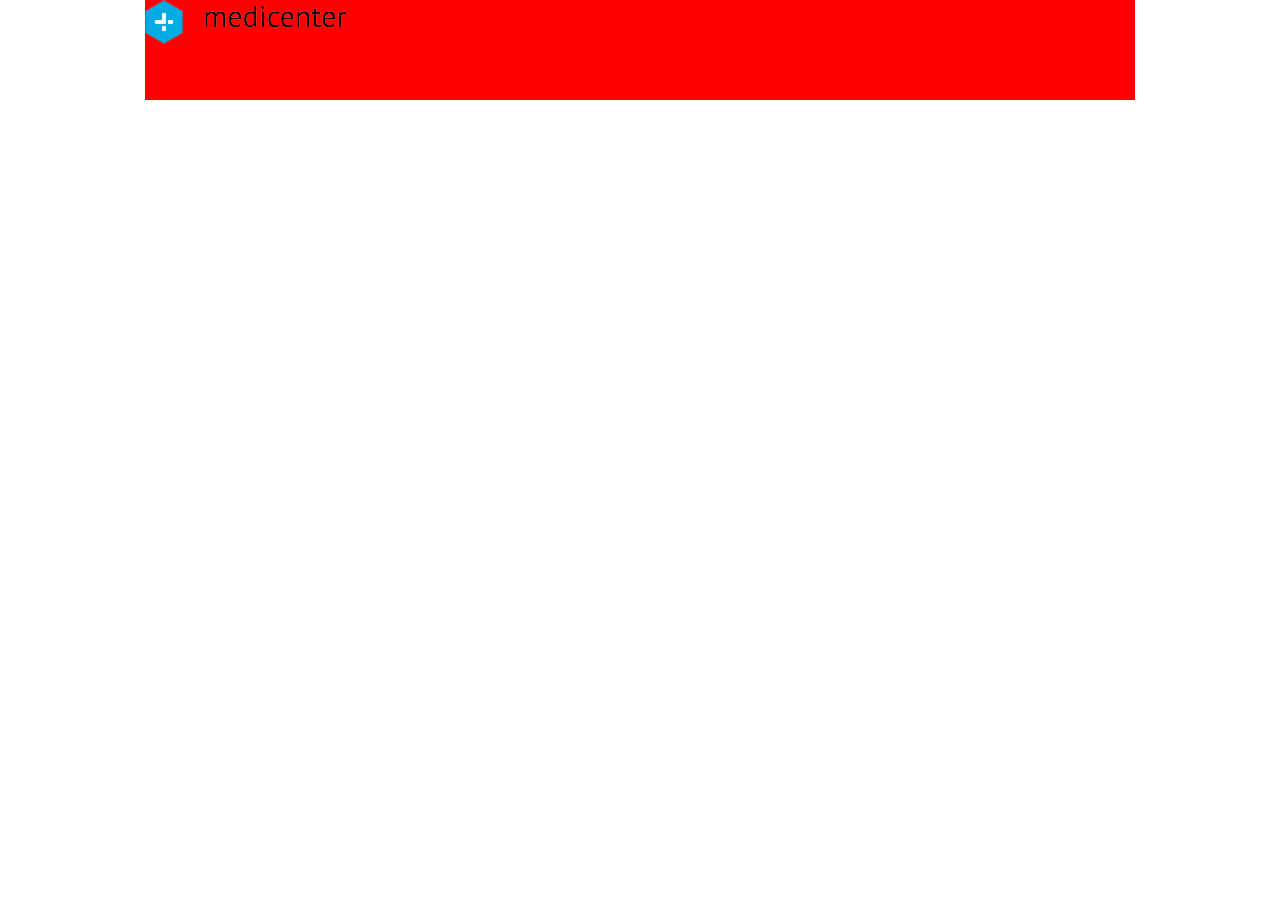
==== projetos/medicenter/index.html @ 92464fda "Medicenter" ====
<!DOCTYPE html>
<html lang="pt-BR">
<head>
    <meta charset="UTF-8">
    <meta name="viewport" content="width=device-width, initial-scale=1.0">
    <title>Medicenter</title>

    <link rel="stylesheet" href="assets/css/template.css">

</head>
<body>
    <header>
        <div class="container">
            <div class="logo">
                <img src="assets/images/logo.png" alt="Medicenter">
            </div>                
        </div>
    </header>

    <main>

    </main>

    <footer>

    </footer>   
</body>
</html>
---- projetos/medicenter/assets/css/template.css ----
body {
    margin: 0px;
    padding: 0px;
}

header {
    display: flex;
    justify-content: center;
}

.container {
    width: 990px;
    height: 100px;
    background-color: red;
}
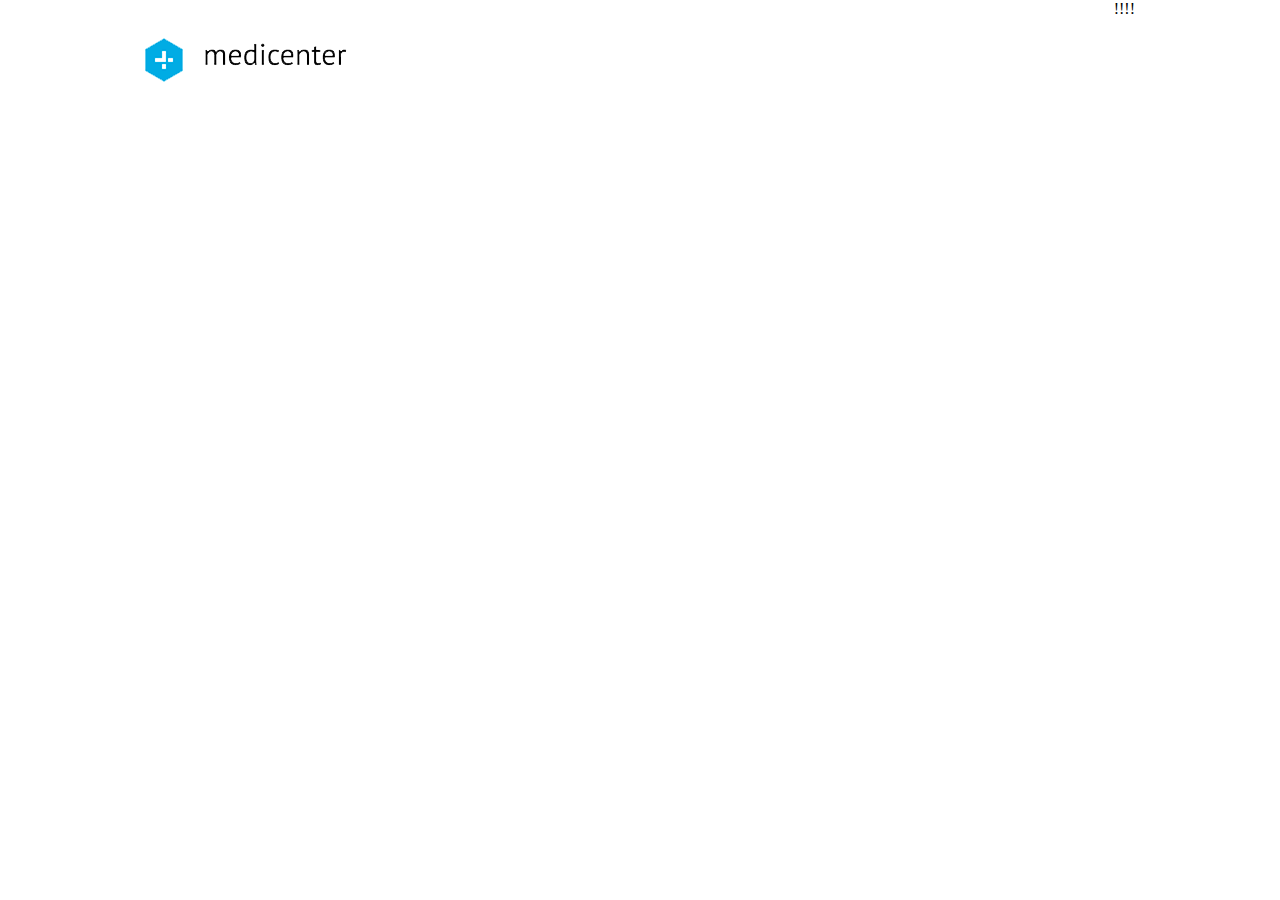
==== commit b7f0fd15: "header" ====
--- a/projetos/medicenter/index.html
+++ b/projetos/medicenter/index.html
@@ -13,6 +13,9 @@
         <div class="container">
             <div class="logo">
                 <img src="assets/images/logo.png" alt="Medicenter">
+            </div>
+            <div class="menu">
+                !!!!
             </div>                
         </div>
     </header>
--- a/projetos/medicenter/assets/css/template.css
+++ b/projetos/medicenter/assets/css/template.css
@@ -6,10 +6,16 @@
 header {
     display: flex;
     justify-content: center;
+    height: 120px;
 }
 
 .container {
+    display: flex;
+    justify-content: space-between;
     width: 990px;
-    height: 100px;
-    background-color: red;
+}
+
+.logo {
+    display: flex;
+    align-items: center;
 }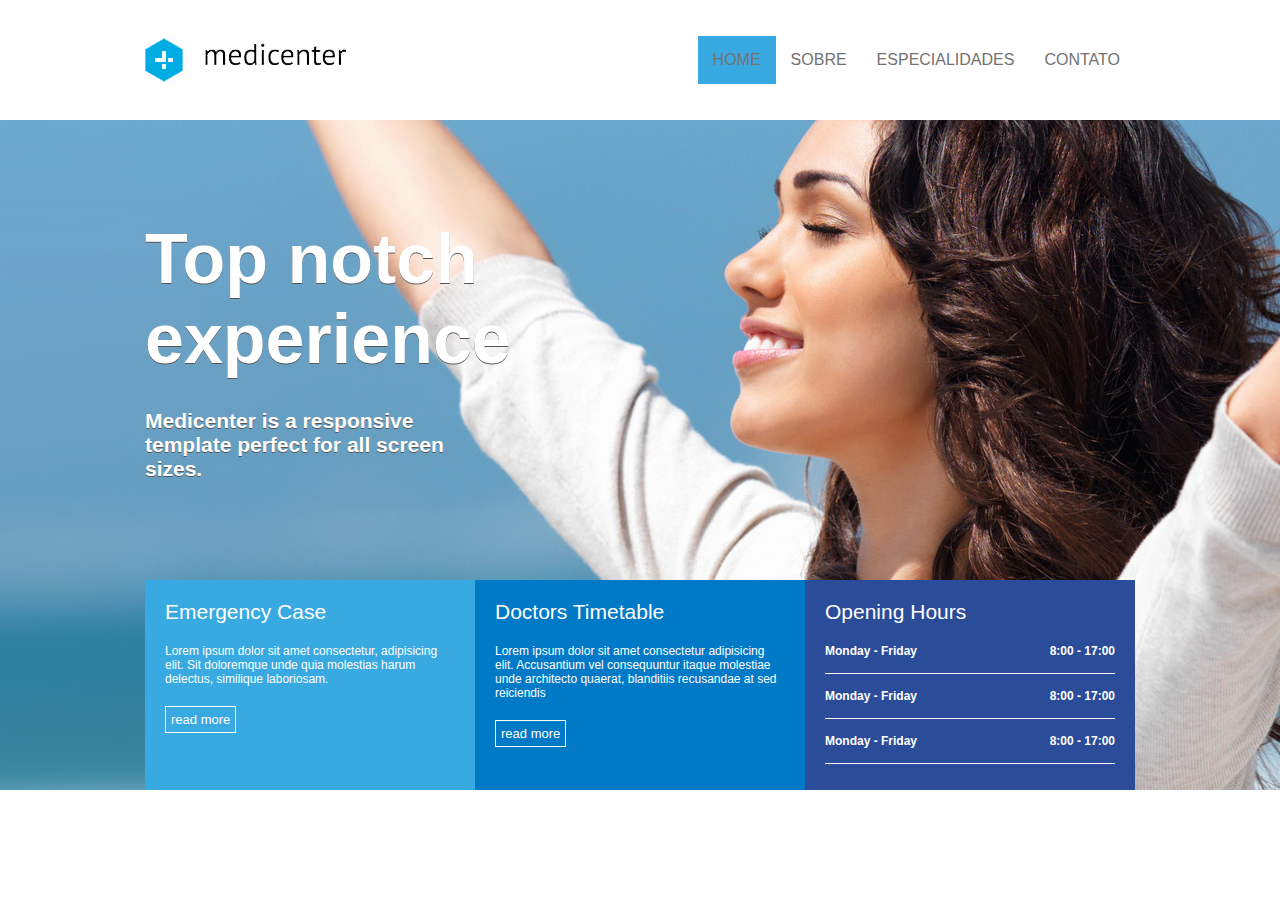
==== commit 1ecf2335: "banner-top" ====
--- a/projetos/medicenter/index.html
+++ b/projetos/medicenter/index.html
@@ -14,18 +14,60 @@
             <div class="logo">
                 <img src="assets/images/logo.png" alt="Medicenter">
             </div>
+            <!-- menu de navegação -->
             <div class="menu">
-                !!!!
+                <nav>
+                    <ul>
+                        <li class="active"><a href="#">Home</a></li>
+                        <li><a href="#">Sobre</a></li>
+                        <li><a href="#">Especialidades</a></li>
+                        <li><a href="#">Contato</a></li>
+                    </ul>
+                </nav>
             </div>                
         </div>
     </header>
 
-    <main>
-
-    </main>
-
-    <footer>
-
-    </footer>   
+    <section id="banner">
+        <div class="container column">
+            <div class="banner_headline">
+                <h1>
+                    Top notch experience
+                </h1>
+                <h2>
+                    Medicenter is a responsive template perfect for all screen sizes.
+                </h2>
+            </div>
+            <div class="banner_options">
+                <div class="banner1">
+                    <div class="banner_title">Emergency Case</div>
+                    <div class="banner_desc">Lorem ipsum dolor sit amet consectetur, adipisicing elit. Sit doloremque unde quia molestias harum delectus, similique laboriosam.</div>
+                    <a href="#">read more</a>
+                </div>
+                <div class="banner2">
+                    <div class="banner_title">Doctors Timetable</div>
+                    <div class="banner_desc">Lorem ipsum dolor sit amet consectetur adipisicing elit. Accusantium vel consequuntur itaque molestiae unde architecto quaerat, blanditiis recusandae at sed reiciendis</div>
+                    <a href="#">read more</a>
+                </div>
+                <div class="banner3">
+                    <div class="banner_title">Opening Hours</div>
+                    <div class="banner3_desc">
+                        <div class="day1">
+                            <div class="#">Monday - Friday</div>
+                            <div class="#">8:00 - 17:00</div>
+                        </div>
+                        <div class="day2">
+                            <div class="#">Monday - Friday</div>
+                            <div class="#">8:00 - 17:00</div>
+                        </div>
+                        <div class="day3">
+                            <div class="#">Monday - Friday</div>
+                            <div class="#">8:00 - 17:00</div>
+                        </div>
+                    </div>
+                </div>
+            </div>
+        </div>
+    </section>
 </body>
 </html>--- a/projetos/medicenter/assets/css/template.css
+++ b/projetos/medicenter/assets/css/template.css
@@ -1,3 +1,6 @@
+*{
+    font-family: Arial, Helvetica, sans-serif;
+}
 body {
     margin: 0px;
     padding: 0px;
@@ -18,4 +21,142 @@
 .logo {
     display: flex;
     align-items: center;
-}+}
+.menu {
+    display: flex;
+    align-items: center;
+}
+
+nav ul, nav li {
+    list-style: none;
+    margin: 0px;
+    padding: 0px;
+}
+
+nav ul {
+    display: flex;
+}
+
+nav a {
+    display: block;
+    padding: 15px;
+    text-decoration: none;
+    text-transform: uppercase;
+    color: #727272;
+}
+
+nav .active, nav a:hover {
+    background-color: #39aae1;
+    color: #fff;
+}
+
+/*Banner  principal*/
+#banner {
+    display: flex;
+    justify-content: center;
+    background-image: url(../images/img1.jpg);
+    background-position: center;
+    /*banner segue o tamenho da tela*/
+    background-size: cover;
+    height: 670px;
+}
+
+.column {
+    flex-direction: column;
+}
+
+.banner_headline{
+    flex: 1;
+    display: flex;
+    flex-direction: column;
+    justify-content: center;
+}
+
+.banner_headline h1 {
+    font-size: 70px;
+    color: #fff;
+    text-shadow: 0px 1px 0px #555555;
+    margin: 0px;
+    padding: 0px;
+    max-width: 350px;
+}
+
+.banner_headline h2 {
+    font-size: 21px;
+    color: #fff;
+    text-shadow: 0px 1px 0px #555555;
+    margin: 0px;
+    padding: 0px;
+    max-width: 350px;
+    margin-top: 30px;
+}
+
+.banner_options {
+    height: 210px;
+    display: flex;
+}
+
+.banner1, .banner2, .banner3 {
+    flex: 1;
+    color: #ffffff;
+    padding: 20px;
+}
+
+.banner1 {
+    background-color: #39aae1;
+}
+.banner2 {
+    background-color: #0079c7;
+}
+.banner3 {
+    background-color: #2b4c99;
+}
+
+.banner_title {
+    font-size: 21px;
+    margin: 0px;
+    padding: 0px;
+}
+
+.banner_desc {
+    font-size: 12px;
+    margin-top: 20px;
+    margin-bottom: 20px;
+}
+
+.banner_options a {
+    display: inline-block;
+    border: 1px solid #ffffff;
+    padding: 5px;
+    color: #ffffff;
+    font-size: 13px;
+    text-decoration: none;
+}
+
+.banner3_desc {
+    margin-top: 20px;
+    margin-bottom: 20px;
+    font-size: 12px;
+    font-weight: bold;
+}
+
+.day1, .day2, .day3{
+    display: flex;
+    justify-content: space-between;
+    border-bottom: 1px solid #ffffff;
+}
+
+.day1 {
+    padding-bottom: 15px;
+}
+
+.day2,.day3 {
+    padding-top: 15px;
+    padding-bottom: 15px;
+}
+
+
+
+
+
+
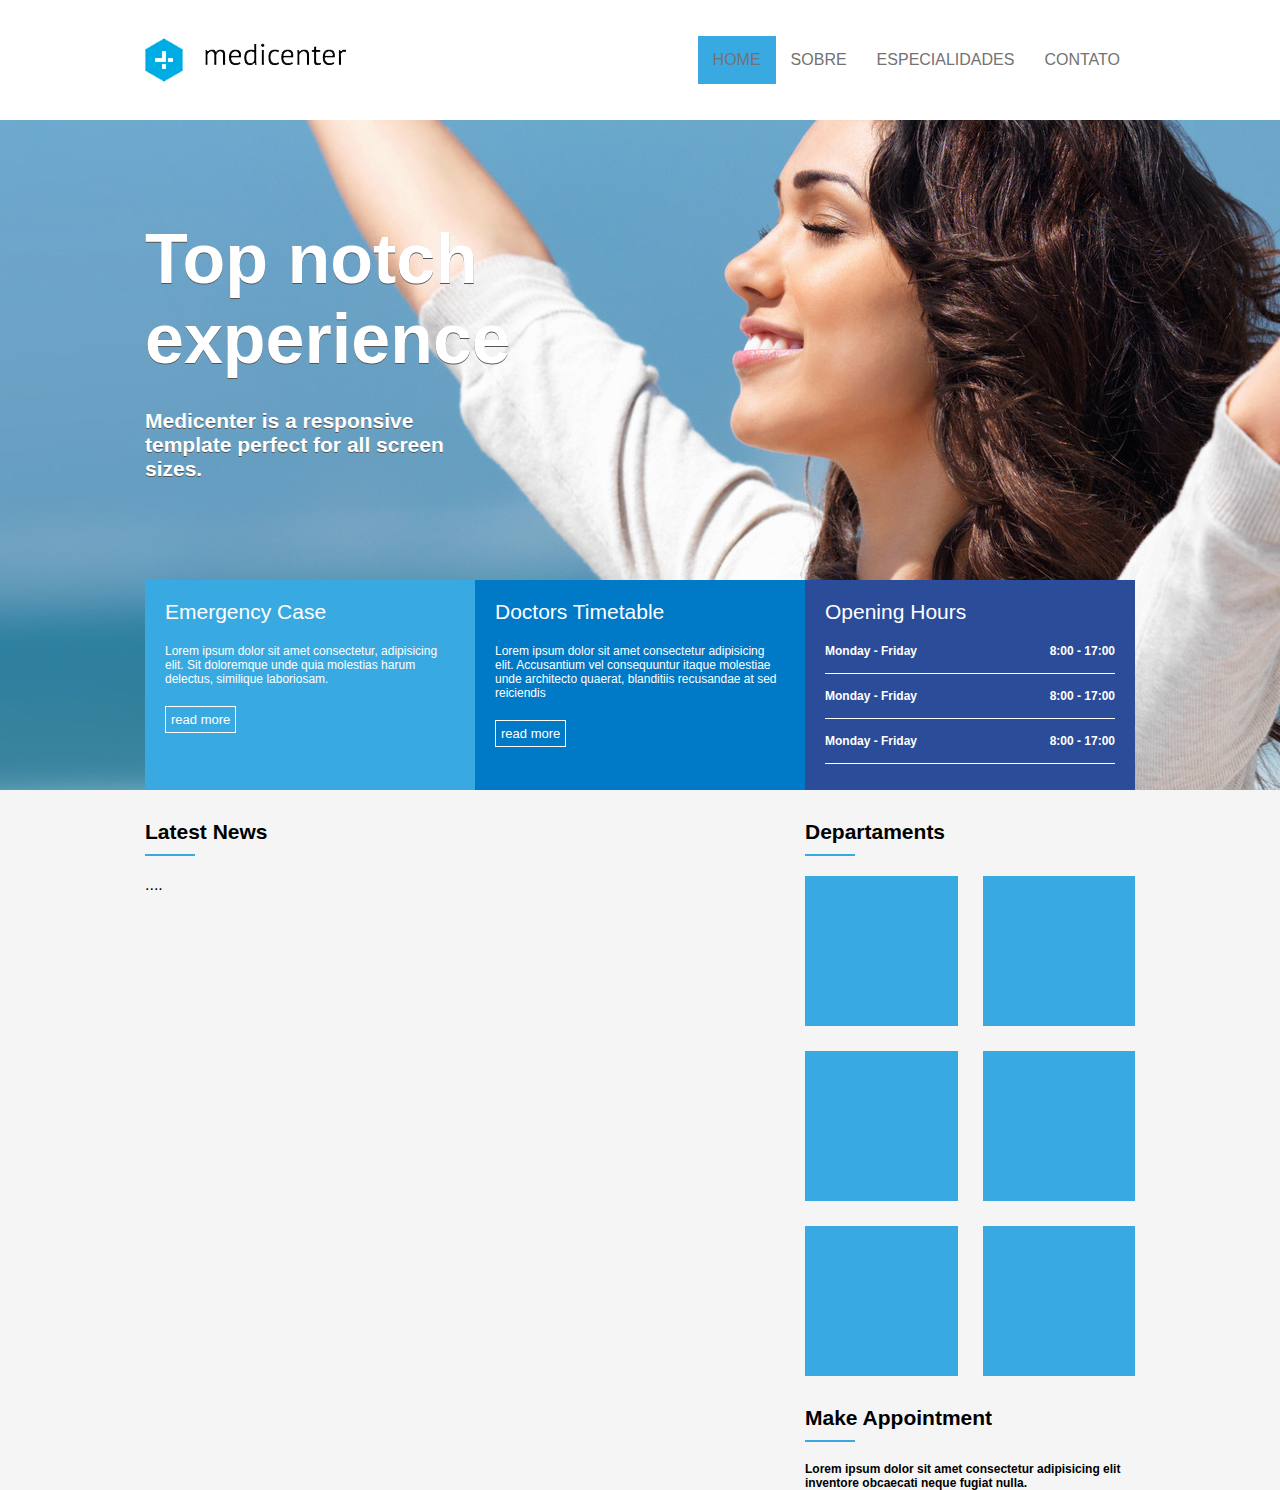
==== commit 0389d1f6: "." ====
--- a/projetos/medicenter/index.html
+++ b/projetos/medicenter/index.html
@@ -69,5 +69,45 @@
             </div>
         </div>
     </section>
+    <section id="geral">
+        <div class="container">
+            <section>
+                <div class="widget">
+                    <div class="widget_title">
+                        <div class="widget_title_text">Latest News</div>
+                        <div class="widget_title_bar"></div>
+                    </div>
+                </div>
+                <div class="widget_body">
+                ....
+                </div>
+            </section>
+            <aside>
+                <div class="widget">
+                    <div class="widget_title">
+                        <div class="widget_title_text">Departaments</div>
+                        <div class="widget_title_bar"></div>
+                    </div>
+                </div>
+                <div class="widget_body">
+                    <div class="widget_body_square"></div>
+                    <div class="widget_body_square"></div>
+                    <div class="widget_body_square"></div>
+                    <div class="widget_body_square"></div>
+                    <div class="widget_body_square"></div>
+                    <div class="widget_body_square"></div>
+                </div>
+                <div class="widget">
+                    <div class="widget_title">
+                        <div class="widget_title_text">Make Appointment</div>
+                        <div class="widget_title_bar"></div>
+                    </div>
+                </div>
+                <div class="widget_body">
+                    <div class="widget_body_text"> Lorem ipsum dolor sit amet consectetur adipisicing elit inventore obcaecati neque fugiat nulla.</div>
+                </div>
+            </aside>
+        </div>
+    </section>
 </body>
 </html>--- a/projetos/medicenter/assets/css/template.css
+++ b/projetos/medicenter/assets/css/template.css
@@ -66,6 +66,7 @@
 }
 
 .banner_headline{
+    /*Ocuma o espaço de uma box*/
     flex: 1;
     display: flex;
     flex-direction: column;
@@ -155,8 +156,61 @@
     padding-bottom: 15px;
 }
 
-
-
-
-
-
+#geral {
+    display: flex;
+    justify-content: center;
+    background-color: #f5f5f5;
+}
+
+#geral section {
+    flex: 2;
+}
+
+#geral aside {
+    flex: 1;
+}
+
+.widget_title {
+    margin-top: 30px;
+    margin-bottom: 20px;
+}
+
+.widget_title_text {
+    color: #000;
+    font-size: 21px;
+    font-weight: bold;
+}
+
+.widget_title_bar {
+    width: 50px;
+    height: 2px;
+    background-color: #39aae1;
+    margin-top: 10px;
+    margin-bottom: 20px;
+}
+
+.widget_body {
+    display: flex;
+    flex-wrap: wrap; /* Permite que os itens quebrem para a próxima linha */
+    gap: 25px; /* Espaçamento entre os quadrados */
+}
+
+.widget_body_square {
+    flex: 1 1 calc(50% - 20px); /* Cada quadrado ocupa 50% do espaço menos a margem */
+    height: 150px;
+    background-color: #39aae1; /* Cor de fundo, você pode alterar conforme necessário */
+}
+
+.widget_body_text {
+    font-size: 12px;
+    font-weight: bold;
+    width: 100%; /* Garante que o texto ocupe toda a largura do quadrado */
+    box-sizing: border-box; /* Inclui o padding na largura total */
+    word-wrap: break-word; /* Garante que o texto quebre a linha corretamente */
+    white-space: normal; /* Permite que o texto quebre a linha */
+    margin: 0; /* Remove qualquer margem */
+    padding: 0; /* Remove qualquer padding */
+}
+
+
+
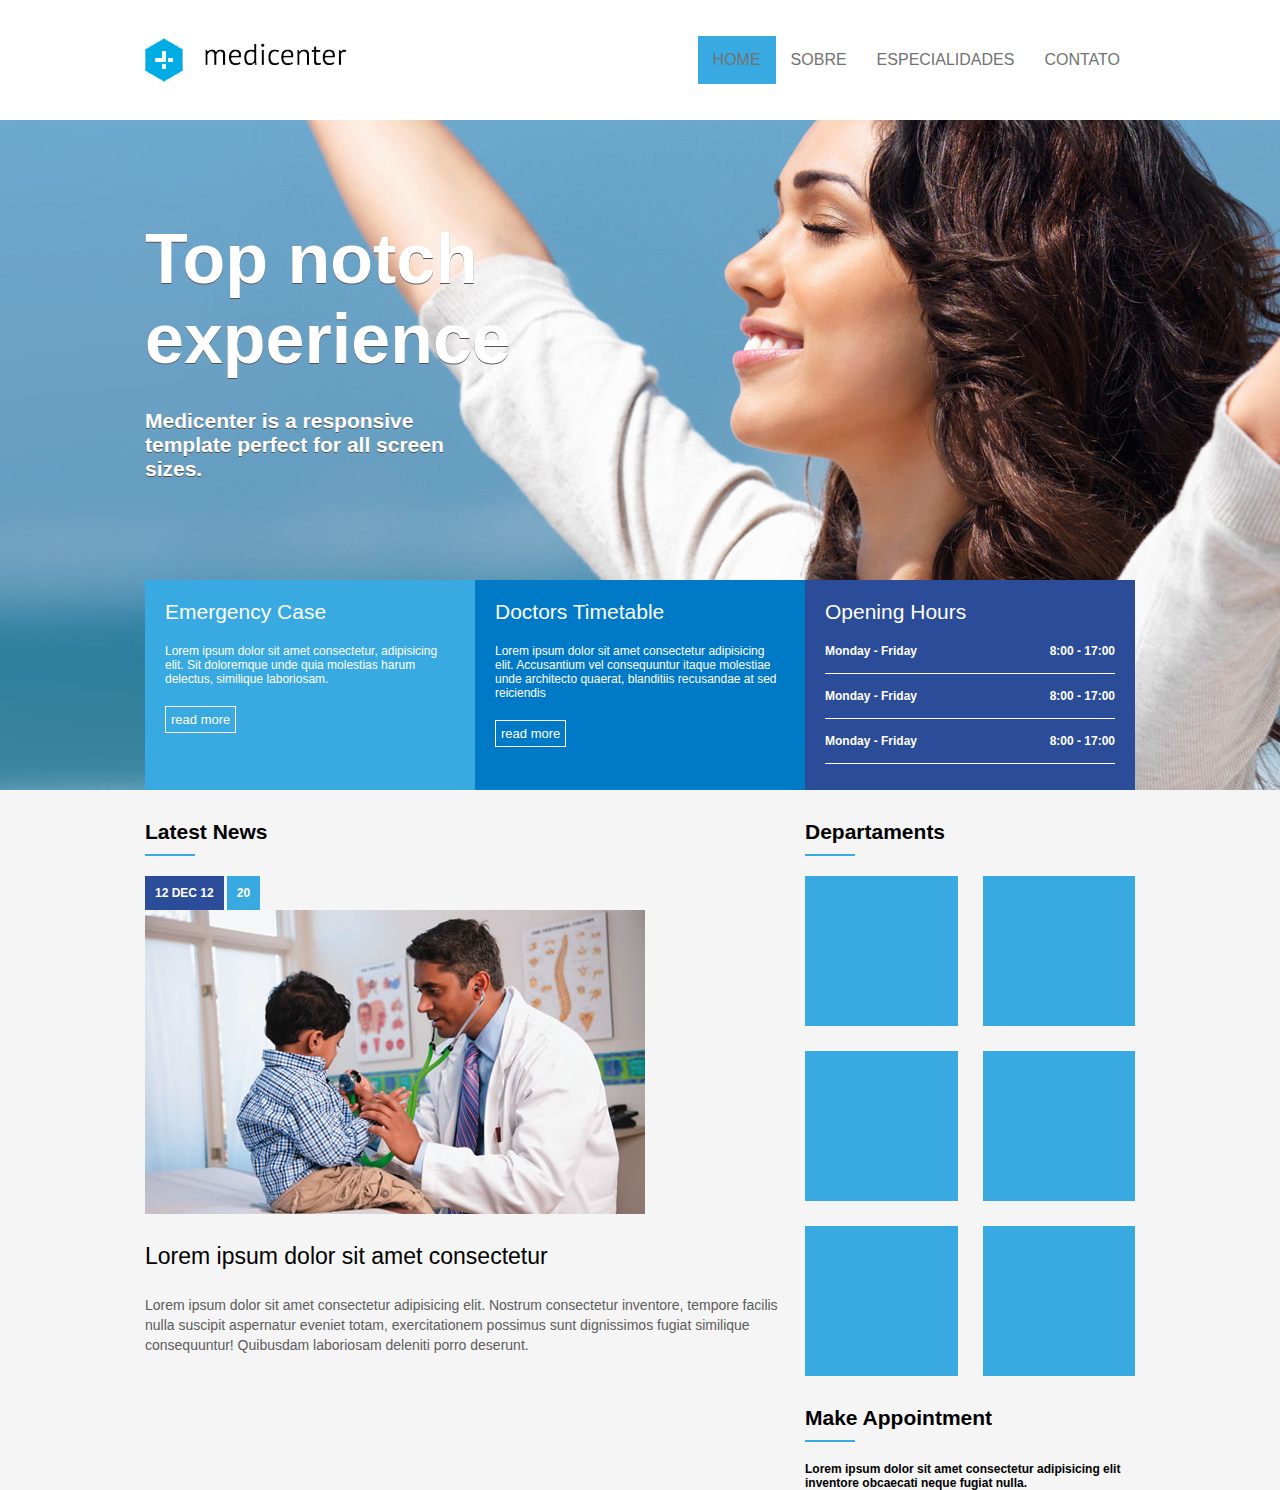
==== commit 91b19423: "Latest News" ====
--- a/projetos/medicenter/index.html
+++ b/projetos/medicenter/index.html
@@ -79,7 +79,25 @@
                     </div>
                 </div>
                 <div class="widget_body">
-                ....
+                    <article>
+                        <a href="#">
+                            <div class="article_news_data">
+                                <div class="article_news_day">12 DEC 12</div>
+                                <div class="article_news_comment">20</div>
+                            </div>
+                            <div class="article_image">
+                                <img src="assets/images/dr.jpg" alt="Doctor">
+                            </div>
+                            <div class="article_text">
+                                <div class="article_title">Lorem ipsum dolor sit amet consectetur</div>
+                                <div class="article_desc">
+                                    Lorem ipsum dolor sit amet consectetur adipisicing elit. Nostrum consectetur inventore,
+                                    tempore facilis nulla suscipit aspernatur eveniet totam, exercitationem possimus sunt dignissimos fugiat similique consequuntur! 
+                                    Quibusdam laboriosam deleniti porro deserunt.
+                                </div>
+                            </div>
+                        </a>
+                    </article>
                 </div>
             </section>
             <aside>
--- a/projetos/medicenter/assets/css/template.css
+++ b/projetos/medicenter/assets/css/template.css
@@ -11,6 +11,7 @@
     justify-content: center;
     height: 120px;
 }
+
 
 .container {
     display: flex;
@@ -211,6 +212,46 @@
     margin: 0; /* Remove qualquer margem */
     padding: 0; /* Remove qualquer padding */
 }
-
-
-
+article a {
+    text-decoration: none;;
+}
+
+article .article_news_data {
+    display: flex;
+}
+
+article .article_news_day {
+    background-color: #2b4c99;
+    color: #ffffff;
+    font-size: 12px;
+    font-weight: bold;
+    padding: 10px;
+    margin-right: 3px;
+}
+
+article .article_news_comment {
+    background-color: #39aae1;
+    color: #ffffff;
+    font-size: 12px;
+    font-weight: bold;
+    padding: 10px;
+}
+
+article .article_image {
+    width: 100%;
+    height: auto;
+}
+
+article .article_title {
+    margin-top: 25px;
+    margin-bottom: 25px;
+    font-size: 23px;
+    color: #000000;
+
+}
+
+article .article_desc {
+    color: #5c5c5c;
+    font-size: 14px;
+    line-height: 20px;
+}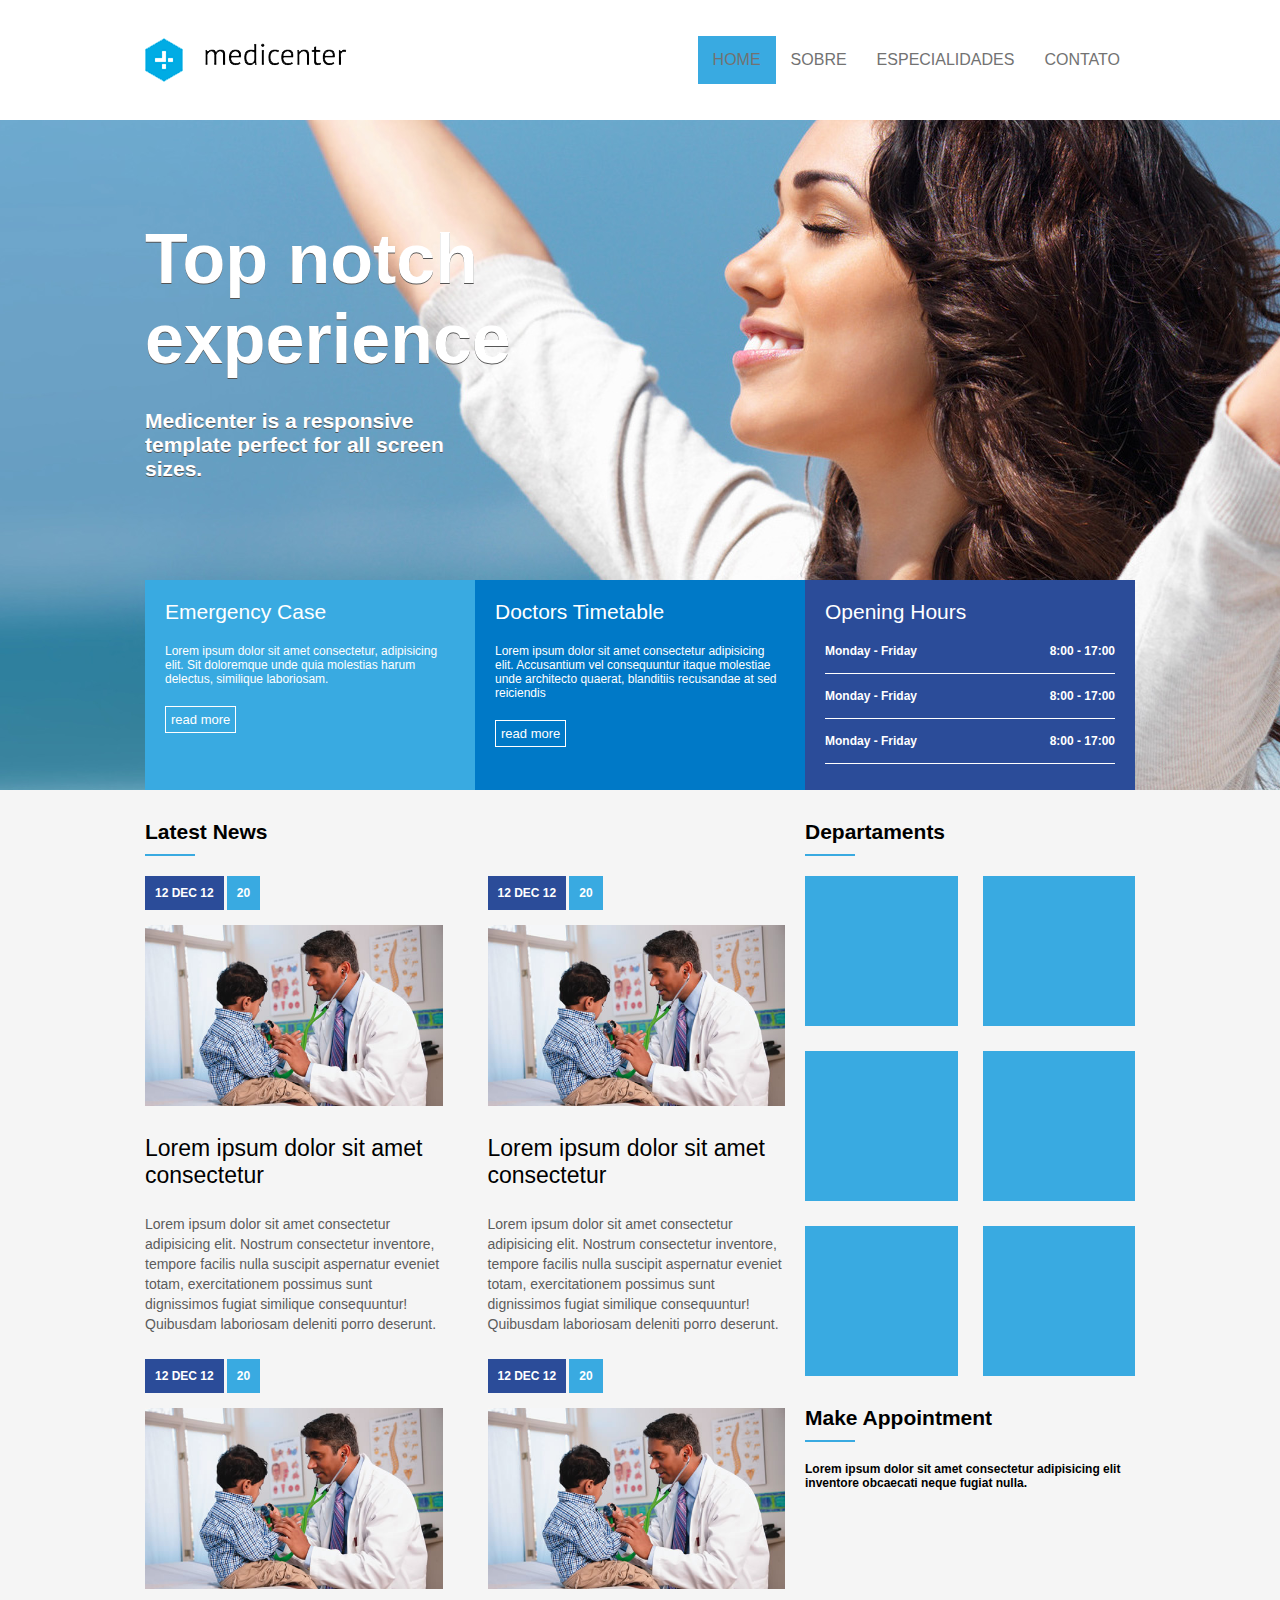
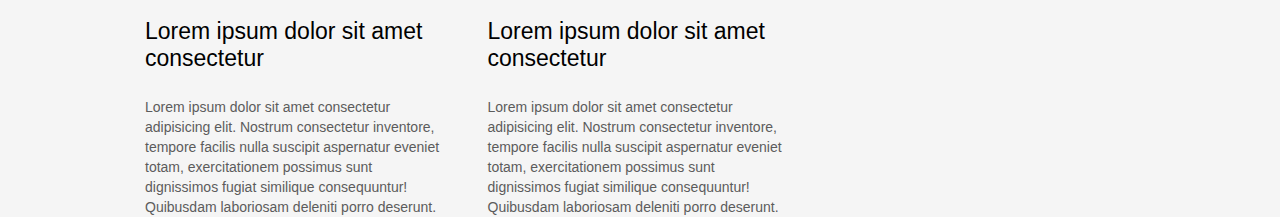
==== commit fb4ae8b8: "Modulo 7 P8" ====
--- a/projetos/medicenter/index.html
+++ b/projetos/medicenter/index.html
@@ -78,7 +78,64 @@
                         <div class="widget_title_bar"></div>
                     </div>
                 </div>
-                <div class="widget_body">
+                <div class="widget_body flex">
+                    <article>
+                        <a href="">
+                            <div class="article_news_data">
+                                <div class="article_news_day">12 DEC 12</div>
+                                <div class="article_news_comment">20</div>
+                            </div>
+                            <div class="article_image">
+                                <img src="assets/images/dr.jpg" alt="Doctor">
+                            </div>
+                            <div class="article_text">
+                                <div class="article_title">Lorem ipsum dolor sit amet consectetur</div>
+                                <div class="article_desc">
+                                    Lorem ipsum dolor sit amet consectetur adipisicing elit. Nostrum consectetur inventore,
+                                    tempore facilis nulla suscipit aspernatur eveniet totam, exercitationem possimus sunt dignissimos fugiat similique consequuntur! 
+                                    Quibusdam laboriosam deleniti porro deserunt.
+                                </div>
+                            </div>
+                        </a>
+                    </article>
+                    <article>
+                        <a href="#">
+                            <div class="article_news_data">
+                                <div class="article_news_day">12 DEC 12</div>
+                                <div class="article_news_comment">20</div>
+                            </div>
+                            <div class="article_image">
+                                <img src="assets/images/dr.jpg" alt="Doctor">
+                            </div>
+                            <div class="article_text">
+                                <div class="article_title">Lorem ipsum dolor sit amet consectetur</div>
+                                <div class="article_desc">
+                                    Lorem ipsum dolor sit amet consectetur adipisicing elit. Nostrum consectetur inventore,
+                                    tempore facilis nulla suscipit aspernatur eveniet totam, exercitationem possimus sunt dignissimos fugiat similique consequuntur! 
+                                    Quibusdam laboriosam deleniti porro deserunt.
+                                </div>
+                            </div>
+                        </a>
+                    </article>
+                    <article>
+                        <a href="#">
+                            <div class="article_news_data">
+                                <div class="article_news_day">12 DEC 12</div>
+                                <div class="article_news_comment">20</div>
+                            </div>
+                            <div class="article_image">
+                                <img src="assets/images/dr.jpg" alt="Doctor">
+                            </div>
+                            <div class="article_text">
+                                <div class="article_title">Lorem ipsum dolor sit amet consectetur</div>
+                                <div class="article_desc">
+                                    Lorem ipsum dolor sit amet consectetur adipisicing elit. Nostrum consectetur inventore,
+                                    tempore facilis nulla suscipit aspernatur eveniet totam, exercitationem possimus sunt dignissimos fugiat similique consequuntur! 
+                                    Quibusdam laboriosam deleniti porro deserunt.
+                                </div>
+                            </div>
+                        </a>
+                    </article>
                     <article>
                         <a href="#">
                             <div class="article_news_data">
--- a/projetos/medicenter/assets/css/template.css
+++ b/projetos/medicenter/assets/css/template.css
@@ -212,6 +212,18 @@
     margin: 0; /* Remove qualquer margem */
     padding: 0; /* Remove qualquer padding */
 }
+
+.flex {
+    display: flex;
+    flex-wrap: wrap;
+}
+
+article {
+    flex: 1;
+    min-width: 200px;
+    margin-right: 20px;
+}
+
 article a {
     text-decoration: none;;
 }
@@ -238,6 +250,10 @@
 }
 
 article .article_image {
+    margin-top: 15px;
+}
+
+article .article_image img {
     width: 100%;
     height: auto;
 }
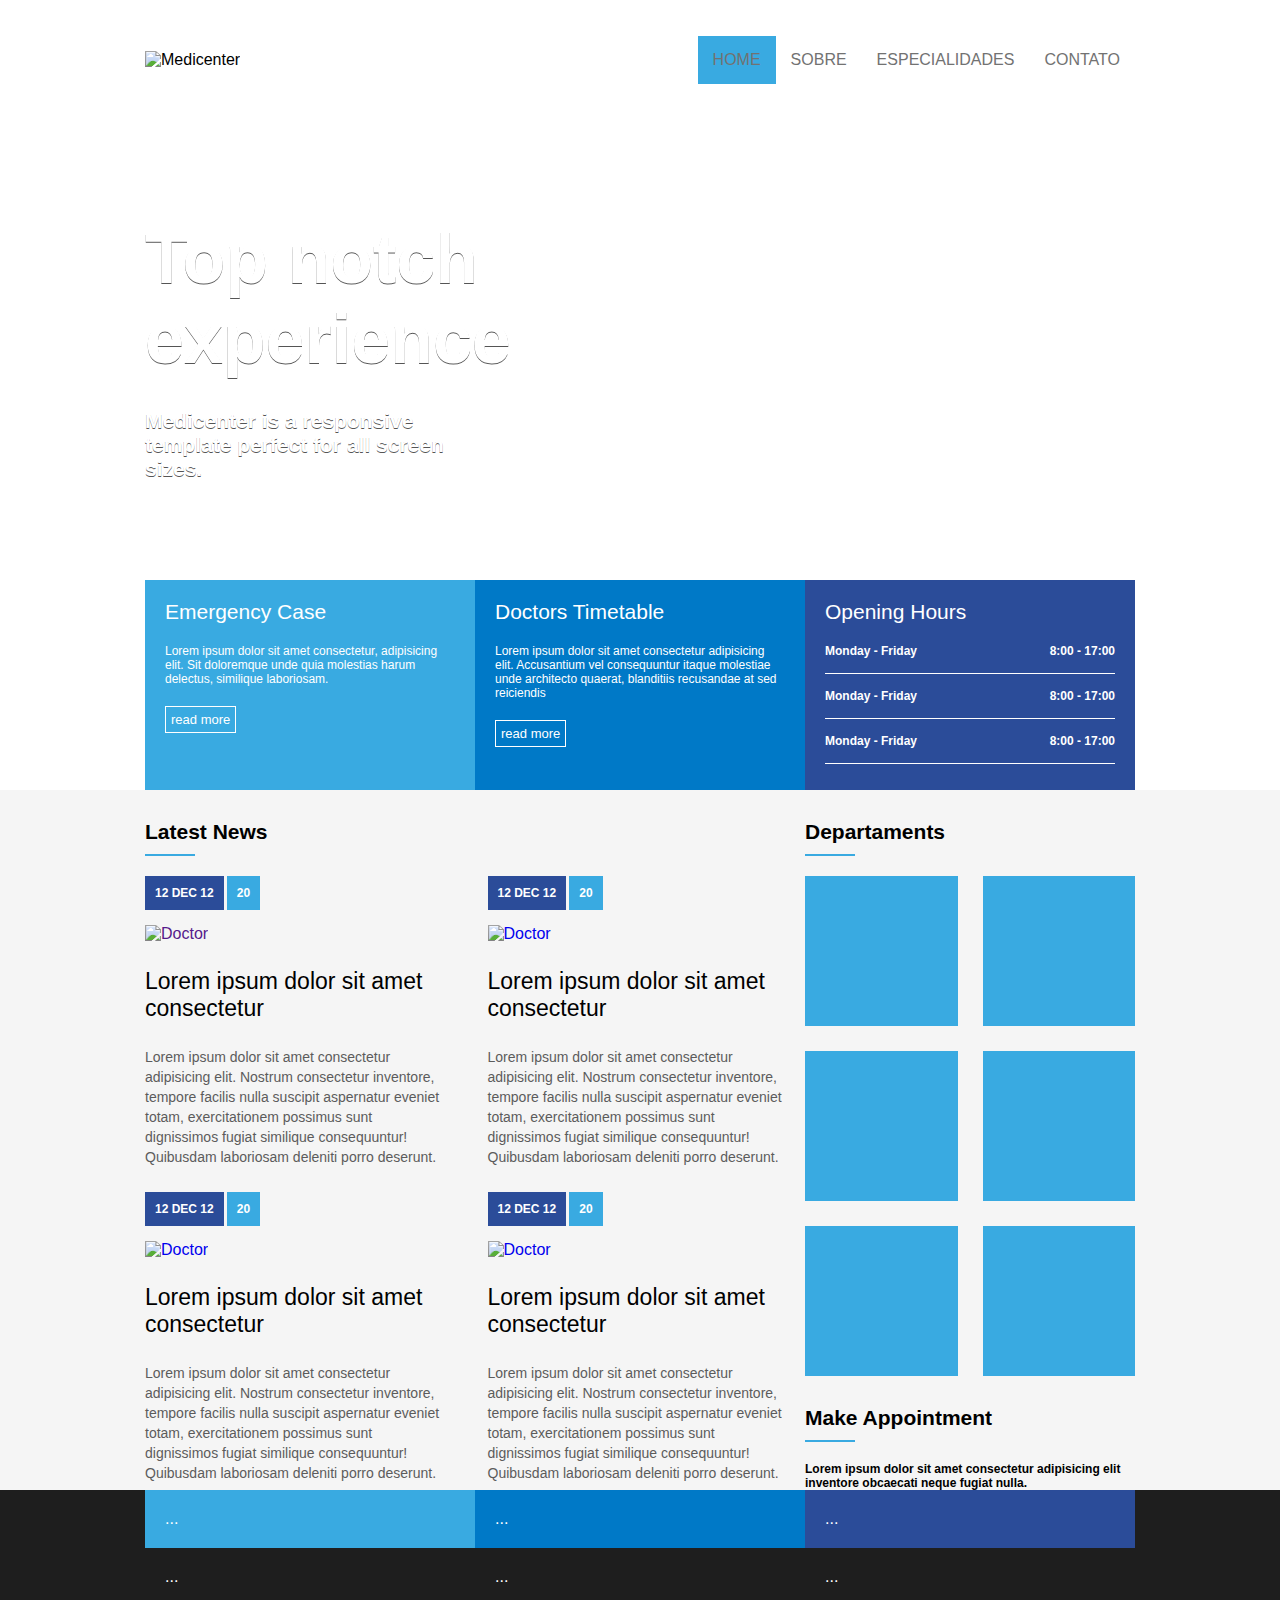
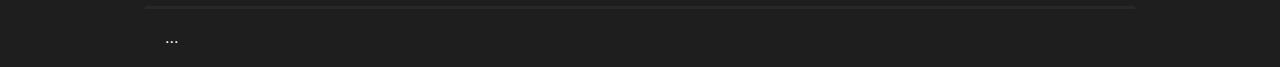
==== commit 7c65efff: "footer" ====
--- a/projetos/medicenter/index.html
+++ b/projetos/medicenter/index.html
@@ -12,7 +12,7 @@
     <header>
         <div class="container">
             <div class="logo">
-                <img src="assets/images/logo.png" alt="Medicenter">
+                <img src="https://drive.google.com/thumbnail?id=1_HRhzhh4dooOQ7LgbcpioWCJ_gogiHZS" alt="Medicenter">
             </div>
             <!-- menu de navegação -->
             <div class="menu">
@@ -86,7 +86,7 @@
                                 <div class="article_news_comment">20</div>
                             </div>
                             <div class="article_image">
-                                <img src="assets/images/dr.jpg" alt="Doctor">
+                                <img src="https://drive.google.com/thumbnail?id=14UfGk7ASbttEmb5s2HQNGkDj7OA9Rn9I" alt="Doctor">
                             </div>
                             <div class="article_text">
                                 <div class="article_title">Lorem ipsum dolor sit amet consectetur</div>
@@ -105,7 +105,7 @@
                                 <div class="article_news_comment">20</div>
                             </div>
                             <div class="article_image">
-                                <img src="assets/images/dr.jpg" alt="Doctor">
+                                <img src="https://drive.google.com/thumbnail?id=14UfGk7ASbttEmb5s2HQNGkDj7OA9Rn9I" alt="Doctor">
                             </div>
                             <div class="article_text">
                                 <div class="article_title">Lorem ipsum dolor sit amet consectetur</div>
@@ -124,7 +124,7 @@
                                 <div class="article_news_comment">20</div>
                             </div>
                             <div class="article_image">
-                                <img src="assets/images/dr.jpg" alt="Doctor">
+                                <img src="https://drive.google.com/thumbnail?id=14UfGk7ASbttEmb5s2HQNGkDj7OA9Rn9I" alt="Doctor">
                             </div>
                             <div class="article_text">
                                 <div class="article_title">Lorem ipsum dolor sit amet consectetur</div>
@@ -143,7 +143,7 @@
                                 <div class="article_news_comment">20</div>
                             </div>
                             <div class="article_image">
-                                <img src="assets/images/dr.jpg" alt="Doctor">
+                                <img src="https://drive.google.com/thumbnail?id=14UfGk7ASbttEmb5s2HQNGkDj7OA9Rn9I" alt="Doctor">
                             </div>
                             <div class="article_text">
                                 <div class="article_title">Lorem ipsum dolor sit amet consectetur</div>
@@ -184,5 +184,34 @@
             </aside>
         </div>
     </section>
+    <footer>
+        <div class="container flexColumn">
+            <div class="footer_menu">
+                <div class="footer_menu_1">
+                    ...
+                </div>
+                <div class="footer_menu_2">
+                    ...
+                </div>
+                <div class="footer_menu_3">
+                    ...
+                </div>
+            </div>
+            <div class="footer_info">
+                <div class="footer_info_1">
+                    ...
+                </div>
+                <div class="footer_info_2">
+                    ...
+                </div>
+                <div class="footer_info_3">
+                    ...
+                </div>
+            </div>
+            <div class="footer_copyright">
+                ...
+            </div>
+        </div>
+    </footer>
 </body>
 </html>--- a/projetos/medicenter/assets/css/template.css
+++ b/projetos/medicenter/assets/css/template.css
@@ -55,7 +55,7 @@
 #banner {
     display: flex;
     justify-content: center;
-    background-image: url(../images/img1.jpg);
+    background-image: url(https://drive.google.com/thumbnail?id=15t_HYdU0gOXETmQvHMu_nTqqQO58KQ_Z&sz=s4000);
     background-position: center;
     /*banner segue o tamenho da tela*/
     background-size: cover;
@@ -270,4 +270,52 @@
     color: #5c5c5c;
     font-size: 14px;
     line-height: 20px;
+}
+
+footer {
+    background-color: #1e1e1e;
+    display: flex;
+    justify-content: center;
+}
+
+.footer_menu {
+    display: flex;
+    flex: 1;
+    color: #ffffff;
+}
+
+.footer_menu_1, .footer_menu_2, .footer_menu_3 {
+    flex: 1;
+    padding: 20px;
+}
+
+.footer_menu_1 {
+    background-color: #39aae1;
+}
+.footer_menu_2 {
+    background-color: #0079c7;
+}
+.footer_menu_3 {
+    background-color: #2b4c99;
+}
+
+.flexColumn {
+    flex-direction: column;
+}
+
+.footer_info {
+    display: flex;
+    flex: 1;
+    color: #ffffff;
+}
+
+.footer_info_1, .footer_info_2, .footer_info_3 {
+    flex: 1;
+    padding: 20px;
+}
+
+.footer_copyright {
+    color: #ffffff;
+    padding: 20px;
+    border-top: 3px solid #ffffff0c;
 }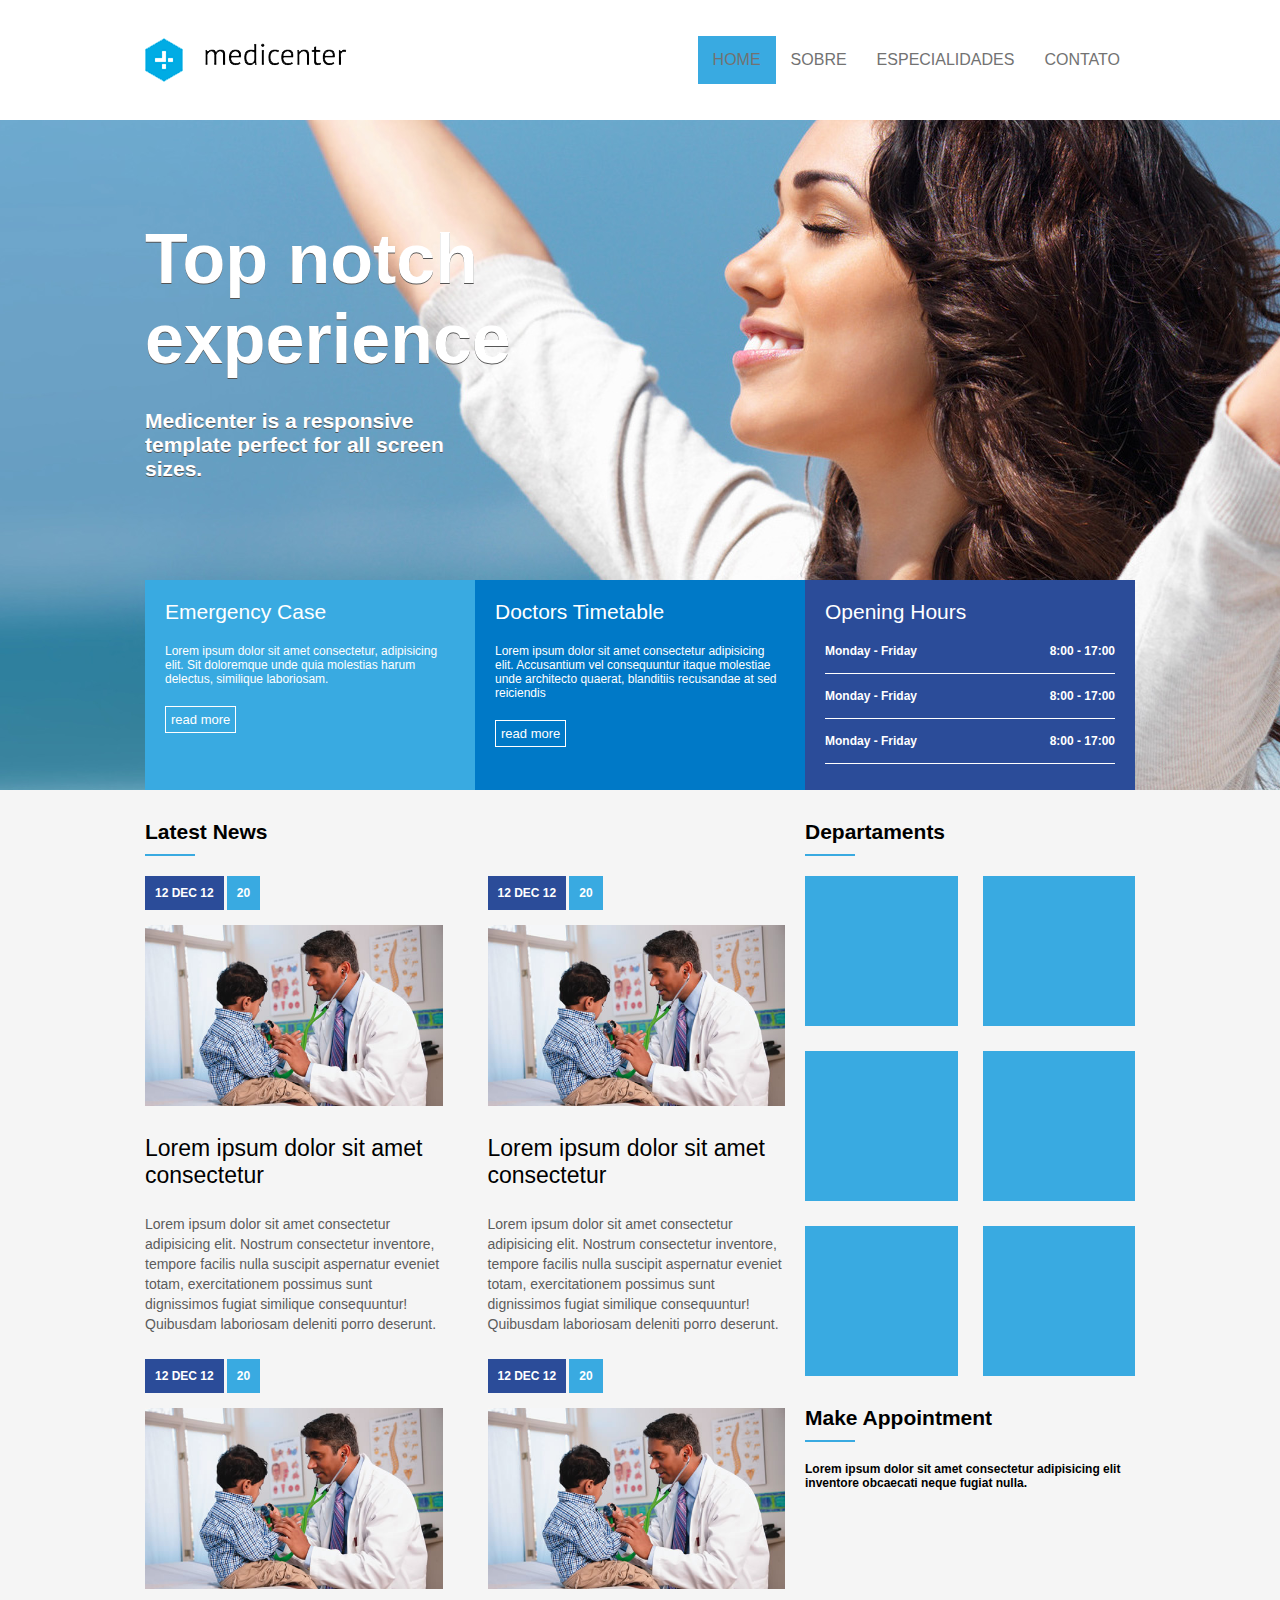
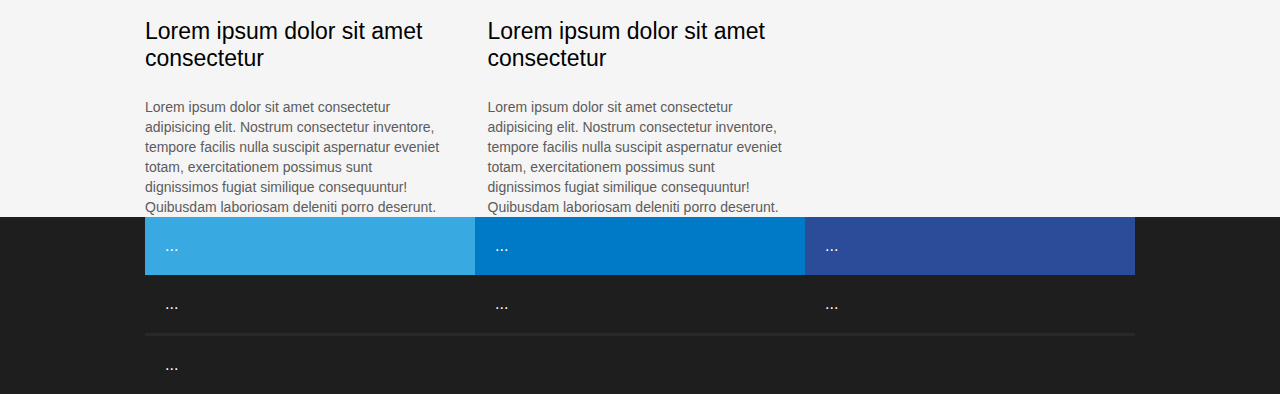
==== commit df12d968: "." ====
--- a/projetos/medicenter/index.html
+++ b/projetos/medicenter/index.html
@@ -12,7 +12,7 @@
     <header>
         <div class="container">
             <div class="logo">
-                <img src="https://drive.google.com/thumbnail?id=1_HRhzhh4dooOQ7LgbcpioWCJ_gogiHZS" alt="Medicenter">
+                <img src="/projetos/medicenter/assets/images/logo.png" alt="Medicenter">
             </div>
             <!-- menu de navegação -->
             <div class="menu">
@@ -86,7 +86,7 @@
                                 <div class="article_news_comment">20</div>
                             </div>
                             <div class="article_image">
-                                <img src="https://drive.google.com/thumbnail?id=14UfGk7ASbttEmb5s2HQNGkDj7OA9Rn9I" alt="Doctor">
+                                <img src="/projetos/medicenter/assets/images/dr.jpg" alt="Doctor">
                             </div>
                             <div class="article_text">
                                 <div class="article_title">Lorem ipsum dolor sit amet consectetur</div>
@@ -105,7 +105,7 @@
                                 <div class="article_news_comment">20</div>
                             </div>
                             <div class="article_image">
-                                <img src="https://drive.google.com/thumbnail?id=14UfGk7ASbttEmb5s2HQNGkDj7OA9Rn9I" alt="Doctor">
+                                <img src="/projetos/medicenter/assets/images/dr.jpg" alt="Doctor">
                             </div>
                             <div class="article_text">
                                 <div class="article_title">Lorem ipsum dolor sit amet consectetur</div>
@@ -124,7 +124,7 @@
                                 <div class="article_news_comment">20</div>
                             </div>
                             <div class="article_image">
-                                <img src="https://drive.google.com/thumbnail?id=14UfGk7ASbttEmb5s2HQNGkDj7OA9Rn9I" alt="Doctor">
+                                <img src="/projetos/medicenter/assets/images/dr.jpg" alt="Doctor">
                             </div>
                             <div class="article_text">
                                 <div class="article_title">Lorem ipsum dolor sit amet consectetur</div>
@@ -143,7 +143,7 @@
                                 <div class="article_news_comment">20</div>
                             </div>
                             <div class="article_image">
-                                <img src="https://drive.google.com/thumbnail?id=14UfGk7ASbttEmb5s2HQNGkDj7OA9Rn9I" alt="Doctor">
+                                <img src="/projetos/medicenter/assets/images/dr.jpg" alt="Doctor">
                             </div>
                             <div class="article_text">
                                 <div class="article_title">Lorem ipsum dolor sit amet consectetur</div>
--- a/projetos/medicenter/assets/css/template.css
+++ b/projetos/medicenter/assets/css/template.css
@@ -55,7 +55,7 @@
 #banner {
     display: flex;
     justify-content: center;
-    background-image: url(https://drive.google.com/thumbnail?id=15t_HYdU0gOXETmQvHMu_nTqqQO58KQ_Z&sz=s4000);
+    background-image: url(/projetos/medicenter/assets/images/img1.jpg);
     background-position: center;
     /*banner segue o tamenho da tela*/
     background-size: cover;
